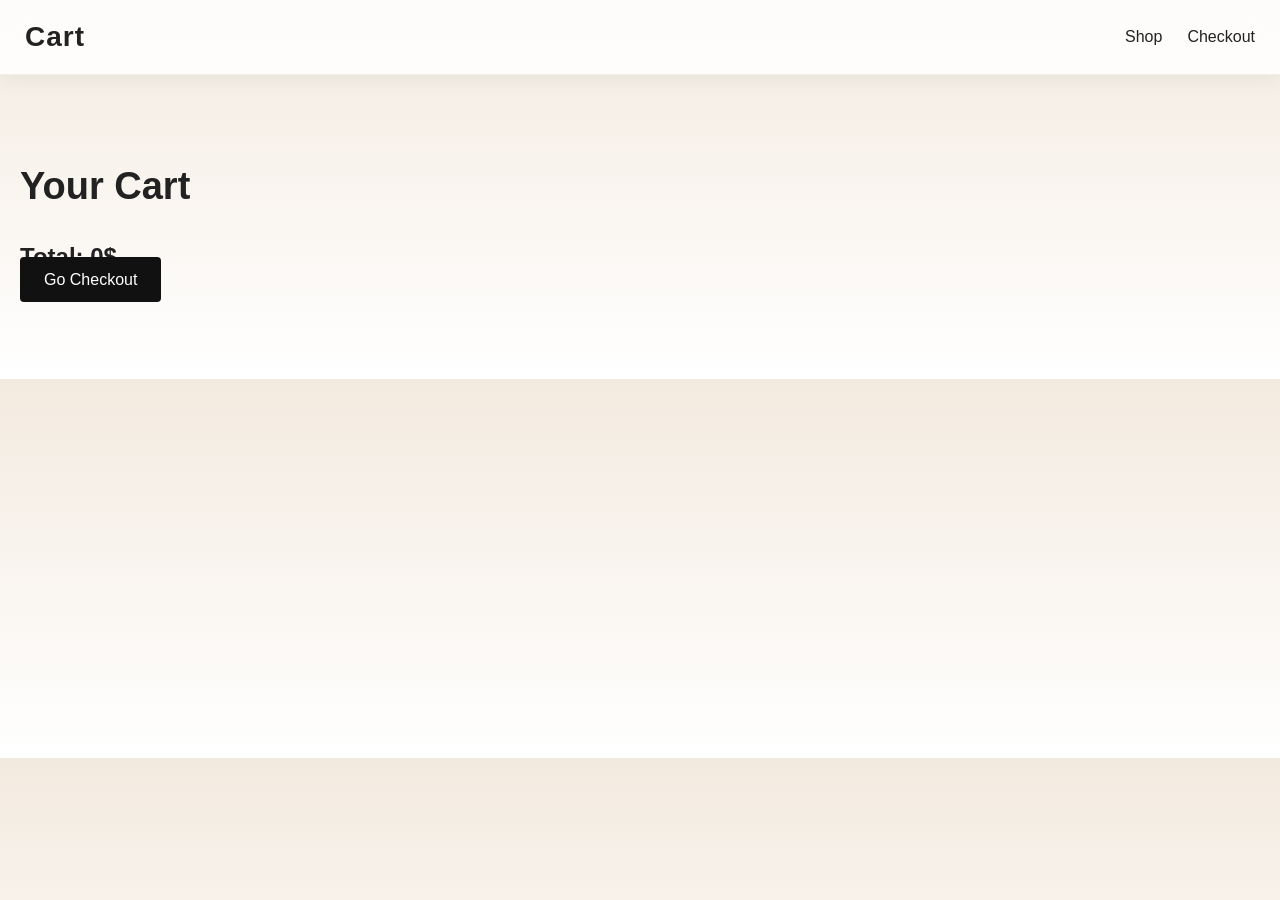
==== cart.html @ e7a4d615 "update" ====
<!DOCTYPE html>
<html lang="en">
<head>
<meta charset="UTF-8">
<meta name="viewport" content="width=device-width, initial-scale=1.0">
<title>Cart</title>
<link rel="stylesheet" href="style.css">
</head>

<body>

<header class="header">
  <div class="logo">Cart</div>

  <nav class="nav">
    <a href="product.html">Shop</a>
    <a href="checkout.html">Checkout</a>
  </nav>
</header>

<section class="section">

  <div class="section-head">
    <h2>Your Cart</h2>
  </div>

  <div id="cart-items"></div>

  <h2 id="total"></h2>

  <a href="checkout.html" class="btn btn-dark">Go Checkout</a>

</section>

<script src="script.js"></script>
</body>
</html>
---- style.css ----
:root{
    --bg:#f3eadf;
    --dark:#111;
    --light:#fff;
    --text:#222;
    --muted:#666;
    --line:rgba(0,0,0,.08);
}


*{
    margin:0;
    padding:0;
    box-sizing:border-box;
    scroll-behavior:smooth;
    transition:all 0.3s ease;
}

html{
    scroll-behavior:smooth;
}

body{
    font-family:Arial, Helvetica, sans-serif;
    background:linear-gradient(to bottom, #f3eadf, #ffffff);
    color:var(--text);
    overflow-x:hidden;
}

a{
    text-decoration:none;
    color:inherit;
}

img{
    width:100%;
    display:block;
}

/* TOPBAR */
.topbar{
    background:#000;
    color:#fff;
    text-align:center;
    padding:10px;
    font-size:14px;
}

/* HEADER */
.header{
    height:75px;
    padding:0 25px;
    display:flex;
    justify-content:space-between;
    align-items:center;
    background:rgba(255,255,255,.85);
    backdrop-filter:blur(12px);
    position:sticky;
    top:0;
    z-index:999;
    border-bottom:1px solid rgba(0,0,0,.05);
    box-shadow:0 5px 20px rgba(0,0,0,0.05);
}

.logo{
    font-size:28px;
    font-weight:700;
    letter-spacing:1px;
}

.nav{
    display:flex;
    gap:25px;
}

.nav a{
    position:relative;
    padding:5px 0;
}

.nav a::after{
    content:"";
    position:absolute;
    left:0;
    bottom:-3px;
    width:0;
    height:2px;
    background:#111;
    transition:.3s;
}

.nav a:hover::after,
.nav .active::after{
    width:100%;
}

.menu-btn{
    display:none;
    border:none;
    background:none;
    font-size:30px;
    cursor:pointer;
}

/* MOBILE MENU */
.mobile-menu{
    display:none;
    background:white;
    width:100%;
    position:fixed;
    top:75px;
    left:0;
    z-index:998;
    border-bottom:1px solid var(--line);
}

.mobile-menu a{
    display:block;
    padding:15px 20px;
    border-bottom:1px solid rgba(0,0,0,.05);
}

.mobile-menu.open{
    display:block;
}

/* HERO */
.hero{
    min-height:80vh;
    background:url("images/inlaya-Hero.jpg") center center/cover no-repeat;
    position:relative;
    display:flex;
    justify-content:center;
    align-items:center;
    text-align:center;
    padding:20px;
}

.hero-overlay{
    position:absolute;
    inset:0;
    background:rgba(0,0,0,.35);
}

.hero-content{
    position:relative;
    z-index:2;
    color:white;
    max-width:850px;
    animation:fadeUp 1s ease;
}

.hero h1{
    font-size:clamp(40px,7vw,80px);
    line-height:1.1;
    margin-bottom:20px;
}

.hero p{
    max-width:650px;
    margin:auto;
    font-size:18px;
    line-height:1.7;
}

.hero-actions{
    margin-top:30px;
    display:flex;
    justify-content:center;
    gap:15px;
    flex-wrap:wrap;
}

/* BUTTONS */
.btn{
    padding:14px 24px;
    border-radius:4px;
    transition:.3s;
}

.btn-dark{
    background:#111;
    color:white;
}

.btn-light{
    background:white;
    color:#111;
}

.btn:hover{
    transform:translateY(-3px);
    opacity:0.9;
}

/* FEATURED */
.featured{
    padding:40px 20px;
}

.featured-card{
    max-width:1300px;
    margin:auto;
    overflow:hidden;
    border-radius:20px;
    position:relative;
}

.featured-card img{
    height:700px;
    object-fit:cover;
    transition:0.4s;
}

.featured-card:hover img{
    transform:scale(1.05);
}

.featured-text{
    position:absolute;
    left:30px;
    bottom:30px;
    background:rgba(255,255,255,.92);
    padding:20px;
    border-radius:15px;
}

/* SECTION */
.section{
    max-width:1300px;
    margin:auto;
    padding:90px 20px;
}

.section-head{
    display:flex;
    justify-content:space-between;
    align-items:center;
    margin-bottom:35px;
}

.section-head h2{
    font-size:38px;
}

/* GRIDS */
.grid-3{
    display:grid;
    grid-template-columns:repeat(3,1fr);
    gap:25px;
}

/* CARDS */
.card{
    background:white;
    border-radius:18px;
    overflow:hidden;
    transition:.4s;
}

.card:hover{
    transform:translateY(-10px);
    box-shadow:0 20px 40px rgba(0,0,0,.12);
}

.card img{
    height:450px;
    object-fit:cover;
    transition:0.4s;
}

.card:hover img{
    transform:scale(1.05);
}

.card button{
    margin:15px 18px 20px;
    width:calc(100% - 36px);
    padding:12px;
    border:none;
    background:#111;
    color:white;
    border-radius:10px;
    cursor:pointer;
}

/* LOOKBOOK */
.lookbook{
    padding:100px 20px;
}

.lookbook-content{
    max-width:1300px;
    margin:auto;
    display:grid;
    grid-template-columns:1fr 1fr;
    gap:60px;
    align-items:center;
}

.lookbook-image img{
    height:700px;
    object-fit:cover;
    border-radius:20px;
}

/* GALLERY */
.gallery-section{
    padding:100px 20px;
}

.gallery-header{
    text-align:center;
    margin-bottom:40px;
}

.gallery-grid{
    max-width:1300px;
    margin:auto;
    display:grid;
    grid-template-columns:repeat(4,1fr);
    gap:20px;
}

.gallery-grid img{
    height:420px;
    object-fit:cover;
    border-radius:18px;
    transition:0.4s;
}

.gallery-grid img:hover{
    transform:scale(1.05);
}


/* TESTIMONIALS */
.testimonials{
    padding:80px 20px;
    text-align:center;
    background:#f9f9f9;
}

.testimonial{
    max-width:700px;
    margin:20px auto;
    padding:20px;
    background:white;
    border-radius:10px;
    box-shadow:0 5px 15px rgba(0,0,0,0.05);
}

.testimonial p:first-child{
    color:#f5a623;
}

/* ABOUT */
.about-box{
    background:white;
    border-radius:20px;
    padding:40px;
}

/* CONTACT */
.contact-section{
    padding:100px 20px;
    text-align:center;
}

.footer{
    background:#000;
    color:#fff;
    padding:60px 20px;
    display:grid;
    grid-template-columns:repeat(3,1fr);
    gap:30px;
}

.footer h3{
    margin-bottom:15px;
    font-size:16px;
    color:#fff;
}

.footer p,
.footer a{
    color:#bbb;
    font-size:14px;
    line-height:1.7;
    text-decoration:none;
    display:block;
    margin-bottom:8px;
}

/* SOCIAL ICONS (FINAL CLEAN) */
.social-icons{
    display:flex;
    justify-content:center;
    align-items:center;
    gap:20px;
    padding:30px 0;
}

.social-icons a{
    width:60px;
    height:60px;
    display:flex;
    align-items:center;
    justify-content:center;
    border-radius:50%;
    background:#111;
    color:white;
    font-size:26px;
    transition:0.3s;
}

.social-icons a:hover{
    transform:scale(1.1);
}

/* ANIMATION */
@keyframes fadeUp{
    from{
        opacity:0;
        transform:translateY(40px);
    }
    to{
        opacity:1;
        transform:translateY(0);
    }
}

/* RESPONSIVE */
@media(max-width:992px){

    .nav{display:none;}
    .menu-btn{display:block;}

    .grid-3,
    .gallery-grid,
    .instagram-grid,
    .footer,
    .lookbook-content{
        grid-template-columns:1fr;
    }

    .hero h1{font-size:45px;}
}

@media(max-width:600px){
    .hero{min-height:75vh;}
    .section-head{flex-direction:column; gap:10px;}
}

.brand{
    display:flex;
    align-items:center;
    justify-content:flex-start;
    gap:10px;
    height:75px;
}

/* reset ديال h1 باش مايبقاش يطلع ولا يهبط */
.brand-title{
    font-size:30px;
    font-weight:700;
    margin:0;
    padding:0;
    line-height:1;
}

/* logo مضمون مايتشوهش */
.brand-logo{
    width:50px;
    height:50px;
    display:block;
    object-fit:cover;
    border-radius:50%;
}


.card img{
    width:100%;
    height:450px;
    object-fit:cover;
    display:block;
}

.footer{
    background:#0f0f0f;
    color:#fff;
    padding:60px 20px;
    display:grid;
    grid-template-columns:repeat(4,1fr);
    gap:30px;
}

.footer h2{
    font-size:22px;
    margin-bottom:10px;
}

.footer h3{
    margin-bottom:15px;
    font-size:16px;
    color:#fff;
}

.footer p,
.footer a{
    color:#bbb;
    font-size:14px;
    line-height:1.7;
    text-decoration:none;
    display:block;
    margin-bottom:8px;
}

.footer a:hover{
    color:#fff;
    text-decoration:underline;
}

.footer-bottom{
    background:#000;
    color:#888;
    text-align:center;
    padding:15px;
    font-size:13px;
    border-top:1px solid rgba(255,255,255,0.1);
}

.trust-badges{
    display:flex;
    justify-content:center;
    gap:30px;
    padding:30px;
    background:#fff;
    font-weight:bold;
    flex-wrap:wrap;
}

.faq-mini{
    text-align:center;
    padding:40px 20px;
    background:#f9f9f9;
}

.faq-mini h3{
    margin-bottom:15px;
}

.copyright{
    display:flex;
    justify-content:center;
    align-items:center;
    gap:10px;
    padding:20px;
    background:#111;
    color:#bbb;
}

.flag{
    width:25px;
    height:18px;
    object-fit:cover;
}

.promo-bar {
  background-color: #000;
  color: #fff;
  font-weight: bold;
  overflow: hidden;
  white-space: nowrap;
  font-family: 'Poppins', sans-serif;
  padding: 10px 0;
}

.promo-text {
  display: inline-block;
  animation: slideText 10s linear infinite;
}

@keyframes slideText {
  from { transform: translateX(100%); }
  to { transform: translateX(-100%); }
}

.footer p{
    color:#bbb;
    line-height:1.8;
    margin-bottom:12px;
    font-size:14px;
}

.brand-message{
    padding:100px 20px;
    background:#fff;
    text-align:center;
}

.brand-message .container{
    max-width:900px;
    margin:auto;
}


.brand-text{
    font-size:18px;
    line-height:1.8;
    color:#555;
    margin-bottom:30px;
}

.brand-btn{
    display:inline-block;
    padding:14px 28px;
    background:#111;
    color:#fff;
    border-radius:6px;
    text-decoration:none;
    transition:0.3s;
}

.brand-btn:hover{
    transform:translateY(-3px);
    background:#000;
}

.lookbook-content{
    display:grid;
    grid-template-columns:1fr 1fr;
    gap:40px;
    align-items:center;
}

.lookbook-text{
    display:flex;
    flex-direction:column;
    align-items:flex-start;
}

.lookbook-text span{
    margin-bottom:15px;
}

.lookbook-text h2{
    margin-bottom:20px;
}

.lookbook-text p{
    margin-bottom:25px;
    line-height:1.8;
}

.lookbook-text .btn{
    display:inline-block;
}

.product-btn{
    display:block;
    margin:15px 18px 20px;
    text-align:center;
    padding:12px;
    background:#111;
    color:white;
    border-radius:10px;
}
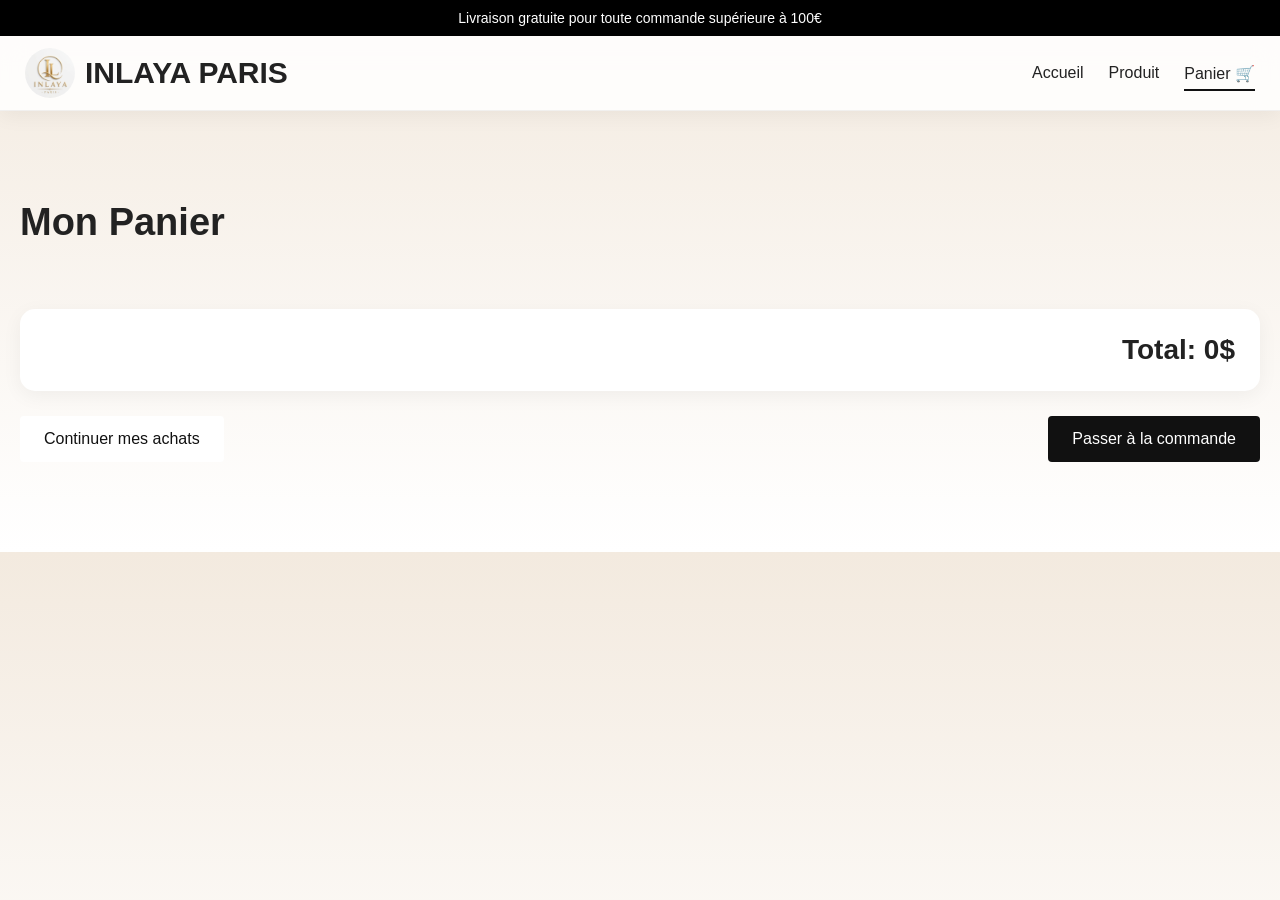
==== commit a0960ebd: "update" ====
--- a/cart.html
+++ b/cart.html
@@ -1,37 +1,70 @@
 <!DOCTYPE html>
-<html lang="en">
+<html lang="fr">
 <head>
 <meta charset="UTF-8">
 <meta name="viewport" content="width=device-width, initial-scale=1.0">
-<title>Cart</title>
+
+<title>Panier | INLAYA PARIS</title>
+
 <link rel="stylesheet" href="style.css">
+
 </head>
 
 <body>
 
+<div class="topbar">
+    <p>Livraison gratuite pour toute commande supérieure à 100€</p>
+</div>
+
 <header class="header">
-  <div class="logo">Cart</div>
 
-  <nav class="nav">
-    <a href="product.html">Shop</a>
-    <a href="checkout.html">Checkout</a>
-  </nav>
+    <div class="brand">
+
+        <img src="images/Inlaya-paris.png" alt="Logo" class="brand-logo">
+
+        <h1 class="brand-title">INLAYA PARIS</h1>
+
+    </div>
+
+    <nav class="nav">
+        <a href="index.html">Accueil</a>
+        <a href="product.html">Produit</a>
+        <a href="cart.html" class="active">Panier 🛒</a>
+    </nav>
+
 </header>
 
 <section class="section">
 
-  <div class="section-head">
-    <h2>Your Cart</h2>
-  </div>
+    <div class="section-head">
 
-  <div id="cart-items"></div>
+        <h2>Mon Panier</h2>
 
-  <h2 id="total"></h2>
+    </div>
 
-  <a href="checkout.html" class="btn btn-dark">Go Checkout</a>
+    <div id="cart-items"></div>
+
+    <div class="cart-total-box">
+
+        <h3 id="total">Total : 0€</h3>
+
+    </div>
+
+    <div class="cart-actions">
+
+        <a href="index.html" class="btn btn-light">
+            Continuer mes achats
+        </a>
+
+        <a href="checkout.html" class="btn btn-dark">
+            Passer à la commande
+        </a>
+
+    </div>
 
 </section>
 
 <script src="script.js"></script>
+
 </body>
 </html>
--- a/style.css
+++ b/style.css
@@ -668,5 +668,187 @@
 }
 
 
-
-
+.product-slider {
+  position: relative;
+  width: 100%;
+  max-width: 400px; /* حجم الكارد */
+  margin: auto;
+  overflow: hidden; /* باش ما يخرجوش العناصر */
+}
+
+.product-slider img {
+  width: 100%;
+  display: none;
+}
+
+.product-slider img.active {
+  display: block;
+}
+
+/* الأزرار */
+.product-slider button {
+  position: absolute;
+  top: 50%;
+  transform: translateY(-50%);
+  background: rgba(0,0,0,0.5);
+  color: white;
+  border: none;
+  padding: 10px 15px;
+  cursor: pointer;
+  font-size: 20px;
+  z-index: 10;
+}
+
+/* زر يسار */
+.product-slider .prev {
+  left: 10px;   /* لصقناه فالجانب الأيسر */
+}
+
+/* زر يمين */
+.product-slider .next {
+  right: 10px;  /* لصقناه فالجانب الأيمن */
+}
+
+
+
+
+
+
+/* PRODUCT PAGE */
+
+.product-page{
+    max-width:1300px;
+    margin:80px auto;
+    padding:20px;
+    display:grid;
+    grid-template-columns:1fr 1fr;
+    gap:60px;
+    align-items:start;
+}
+
+.product-image img{
+    width:100%;
+    border-radius:20px;
+    object-fit:cover;
+}
+
+.product-info h1{
+    font-size:42px;
+    margin-bottom:15px;
+}
+
+.price{
+    font-size:28px;
+    font-weight:bold;
+    margin-bottom:20px;
+}
+
+.description{
+    color:#555;
+    line-height:1.8;
+    margin-bottom:30px;
+}
+
+.product-info h3{
+    margin:20px 0 10px;
+}
+
+.product-info select{
+    width:220px;
+    padding:12px;
+    border:1px solid #ddd;
+    border-radius:8px;
+    background:white;
+}
+
+.quantity-box{
+    display:flex;
+    align-items:center;
+    gap:15px;
+    margin-bottom:30px;
+}
+
+.quantity-box button{
+    width:45px;
+    height:45px;
+    border:none;
+    background:#111;
+    color:white;
+    font-size:20px;
+    cursor:pointer;
+    border-radius:8px;
+}
+
+.quantity-box span{
+    font-size:20px;
+    font-weight:bold;
+}
+
+@media(max-width:992px){
+
+    .product-page{
+        grid-template-columns:1fr;
+    }
+
+    .product-info h1{
+        font-size:32px;
+    }
+
+}
+
+
+
+/* CART PAGE */
+
+#cart-items{
+    display:grid;
+    gap:20px;
+}
+
+#cart-items .card{
+    display:flex;
+    align-items:center;
+    gap:20px;
+    padding:20px;
+}
+
+#cart-items .card img{
+    width:120px;
+    height:150px;
+    object-fit:cover;
+    border-radius:12px;
+}
+
+.cart-total-box{
+    margin-top:30px;
+    padding:25px;
+    background:white;
+    border-radius:15px;
+    text-align:right;
+    box-shadow:0 5px 20px rgba(0,0,0,.05);
+}
+
+.cart-total-box h3{
+    font-size:28px;
+}
+
+.cart-actions{
+    margin-top:25px;
+    display:flex;
+    justify-content:space-between;
+    gap:15px;
+    flex-wrap:wrap;
+}
+
+@media(max-width:768px){
+
+    #cart-items .card{
+        flex-direction:column;
+        text-align:center;
+    }
+
+    .cart-actions{
+        flex-direction:column;
+    }
+
+}
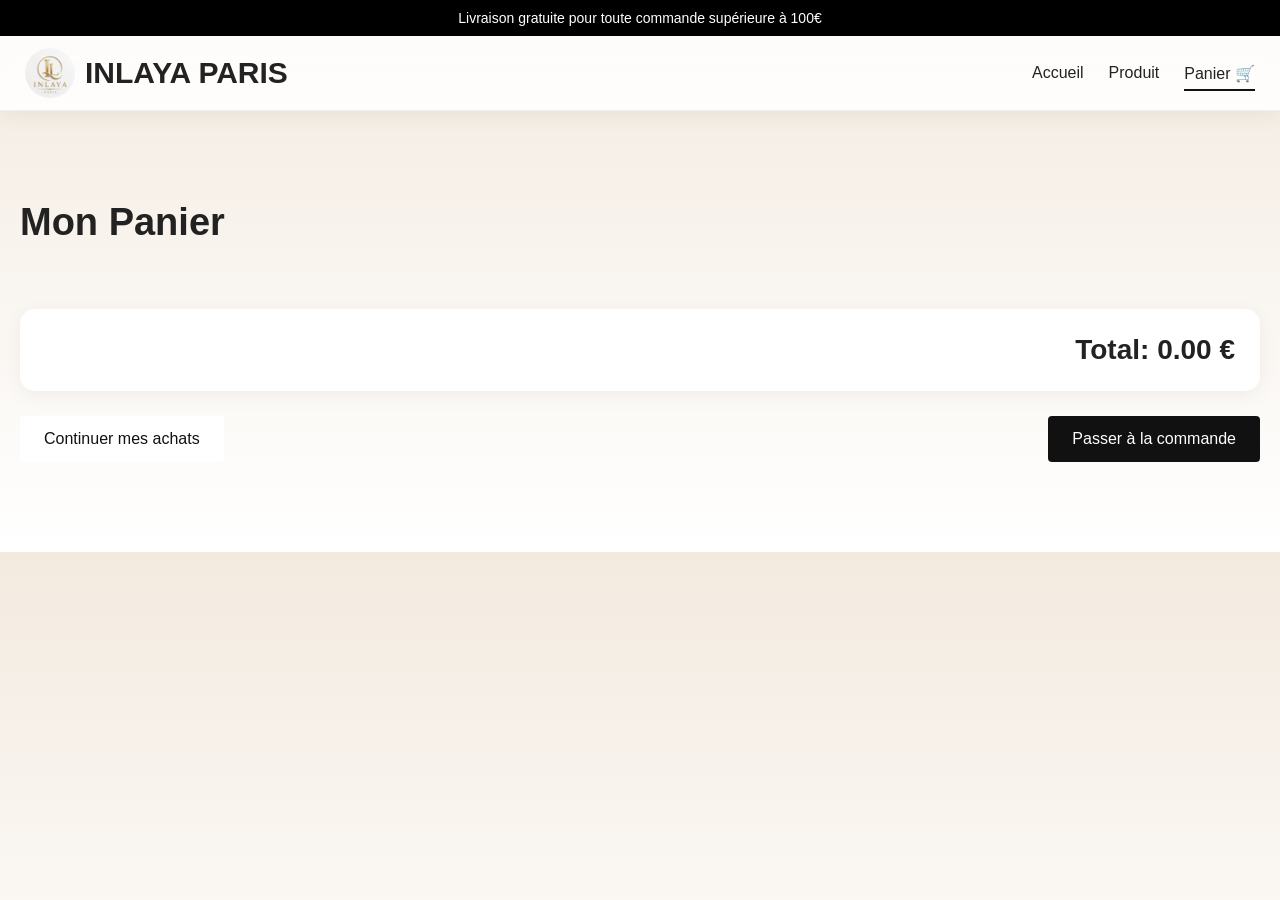
==== commit a09574c0: "update" ====
--- a/cart.html
+++ b/cart.html
@@ -52,7 +52,7 @@
 
     <div class="cart-actions">
 
-        <a href="index.html" class="btn btn-light">
+        <a href="index.html#products" class="btn btn-light">
             Continuer mes achats
         </a>
 
--- a/style.css
+++ b/style.css
@@ -851,4 +851,61 @@
         flex-direction:column;
     }
 
+}
+
+
+
+.slider {
+  position: relative;
+  width: 100%;
+  height: 350px;
+  overflow: hidden;
+}
+
+
+.slider {
+    position: relative;
+    width: 100%;
+    max-width: 450px;
+    height: 450px;
+    overflow: hidden;
+}
+
+.slider img {
+    position: absolute;
+    width: 100%;
+    height: 100%;
+    object-fit: cover;
+    opacity: 0;
+    transition: 0.4s ease;
+}
+
+.slider img.active {
+    opacity: 1;
+}
+
+.slider button {
+    position: absolute;
+    top: 50%;
+    transform: translateY(-50%);
+    background: rgba(0,0,0,0.5);
+    color: white;
+    border: none;
+    padding: 10px;
+    cursor: pointer;
+    z-index: 10;
+}
+
+.prev { left: 10px; }
+.next { right: 10px; }
+
+.quantity-box {
+    display: flex;
+    gap: 10px;
+    align-items: center;
+}
+
+.quantity-box button {
+    padding: 5px 10px;
+    cursor: pointer;
 }
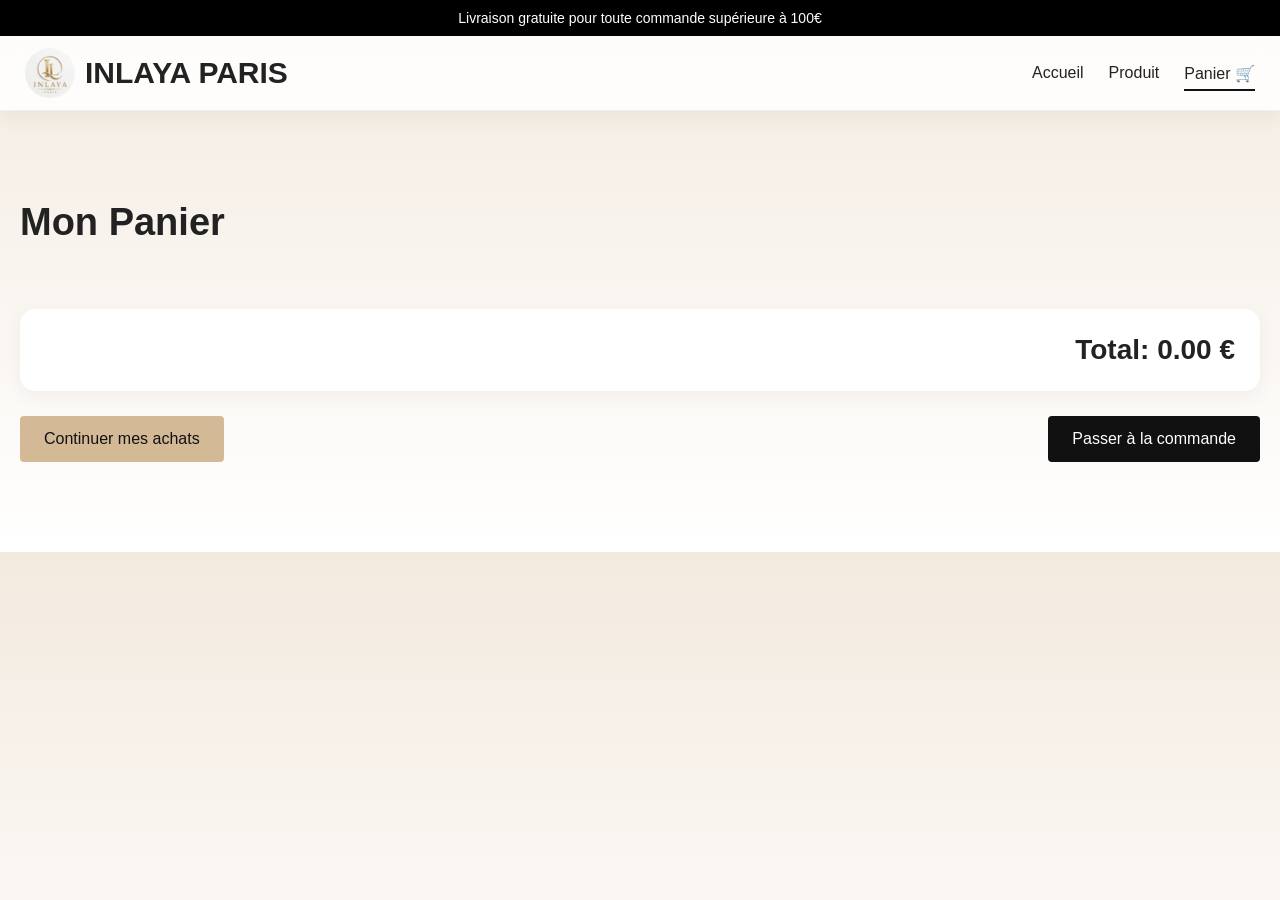
==== commit 83392f0c: "update" ====
--- a/cart.html
+++ b/cart.html
@@ -52,8 +52,8 @@
 
     <div class="cart-actions">
 
-        <a href="index.html#products" class="btn btn-light">
-            Continuer mes achats
+        <a href="index.html#products" class="btn btn-beige">
+         Continuer mes achats
         </a>
 
         <a href="checkout.html" class="btn btn-dark">
--- a/style.css
+++ b/style.css
@@ -183,15 +183,15 @@
     color:white;
 }
 
-.btn-light{
-    background:white;
+.btn-beige{
+    background:#d4b996;
     color:#111;
 }
 
-.btn:hover{
-    transform:translateY(-3px);
-    opacity:0.9;
-}
+.btn-beige:hover{
+    background:#c7a97f;
+}
+
 
 /* FEATURED */
 .featured{
@@ -299,7 +299,7 @@
 }
 
 .lookbook-image img{
-    height:700px;
+    height:500px; 
     object-fit:cover;
     border-radius:20px;
 }
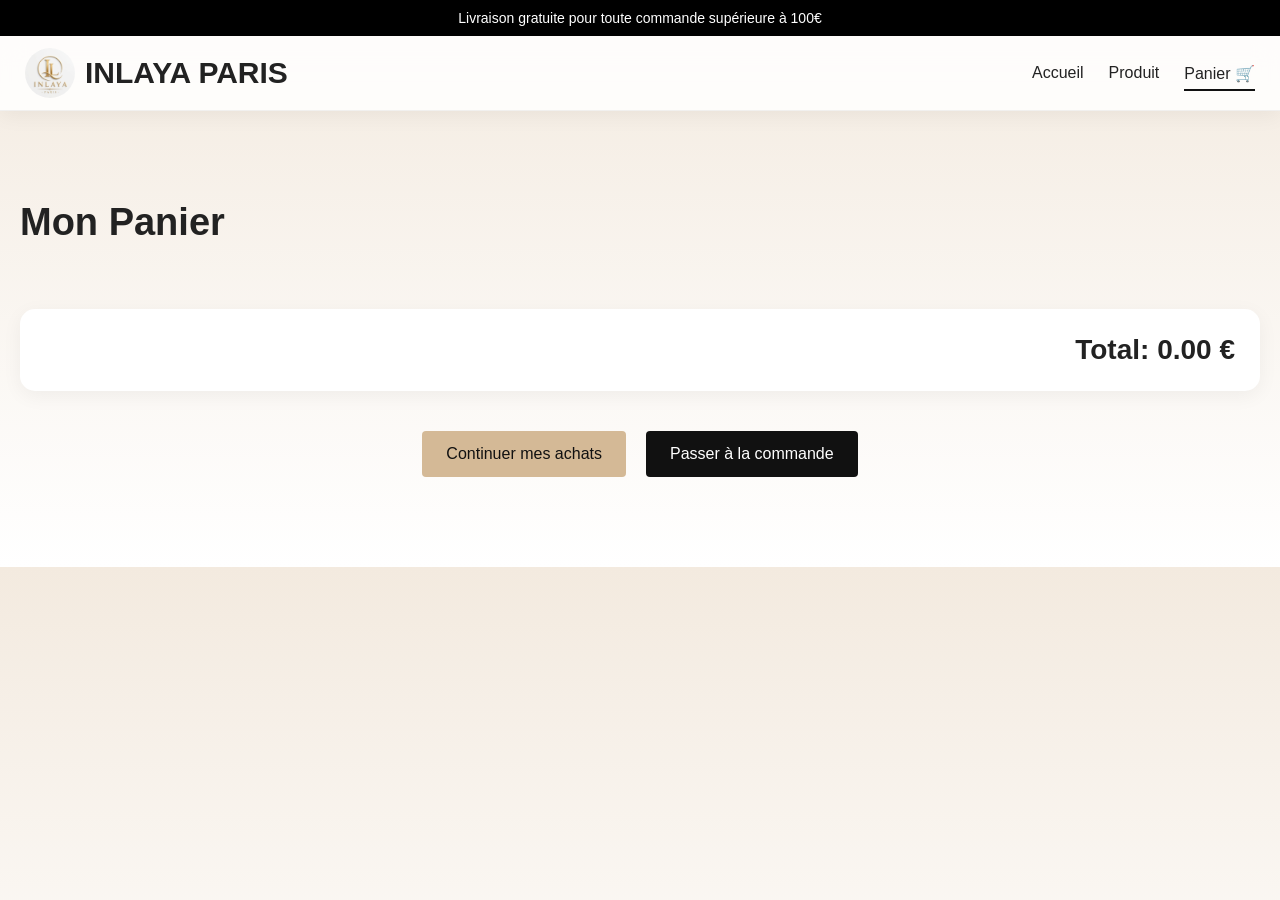
==== commit 9120b417: "update" ====
--- a/cart.html
+++ b/cart.html
@@ -1,6 +1,8 @@
 <!DOCTYPE html>
 <html lang="fr">
+
 <head>
+
 <meta charset="UTF-8">
 <meta name="viewport" content="width=device-width, initial-scale=1.0">
 
@@ -13,56 +15,112 @@
 <body>
 
 <div class="topbar">
-    <p>Livraison gratuite pour toute commande supérieure à 100€</p>
+<p>Livraison gratuite pour toute commande supérieure à 100€</p>
 </div>
+
 
 <header class="header">
 
-    <div class="brand">
+<div class="brand">
 
-        <img src="images/Inlaya-paris.png" alt="Logo" class="brand-logo">
+<img src="images/Inlaya-paris.png" class="brand-logo">
 
-        <h1 class="brand-title">INLAYA PARIS</h1>
+<h1 class="brand-title">
+INLAYA PARIS
+</h1>
 
-    </div>
+</div>
 
-    <nav class="nav">
-        <a href="index.html">Accueil</a>
-        <a href="product.html">Produit</a>
-        <a href="cart.html" class="active">Panier 🛒</a>
-    </nav>
+
+<button class="menu-btn" id="menuBtn">
+☰
+</button>
+
+
+<nav class="nav">
+
+<a href="index.html">
+Accueil
+</a>
+
+<a href="product.html">
+Produit
+</a>
+
+<a href="cart.html" class="active">
+Panier 🛒
+</a>
+
+</nav>
 
 </header>
 
+
+
+<div class="mobile-menu" id="mobileMenu">
+
+<a href="index.html">
+Accueil
+</a>
+
+<a href="product.html">
+Produit
+</a>
+
+<a href="cart.html">
+Panier 🛒
+</a>
+
+</div>
+
+
+
 <section class="section">
 
-    <div class="section-head">
+<div class="section-head">
 
-        <h2>Mon Panier</h2>
+<h2>
+Mon Panier
+</h2>
 
-    </div>
+</div>
 
-    <div id="cart-items"></div>
 
-    <div class="cart-total-box">
+<div id="cart-items"></div>
 
-        <h3 id="total">Total : 0€</h3>
 
-    </div>
+<div class="cart-total-box">
 
-    <div class="cart-actions">
+<h3 id="total">
 
-        <a href="index.html#products" class="btn btn-beige">
-         Continuer mes achats
-        </a>
+Total : 0 €
 
-        <a href="checkout.html" class="btn btn-dark">
-            Passer à la commande
-        </a>
+</h3>
 
-    </div>
+</div>
+
+
+
+<div class="cart-actions">
+
+<a href="index.html#products" class="btn btn-beige">
+
+Continuer mes achats
+
+</a>
+
+
+
+<a href="checkout.html" class="btn btn-dark">
+
+Passer à la commande
+
+</a>
+
+</div>
 
 </section>
+
 
 <script src="script.js"></script>
 
--- a/style.css
+++ b/style.css
@@ -908,4 +908,44 @@
 .quantity-box button {
     padding: 5px 10px;
     cursor: pointer;
+}
+
+
+.about-box input,
+.about-box select{
+
+width:100%;
+padding:15px;
+
+margin-top:8px;
+margin-bottom:20px;
+
+border:1px solid #ddd;
+
+border-radius:8px;
+
+background:white;
+
+}
+
+
+.about-box button{
+
+margin-top:15px;
+
+}
+
+
+.cart-actions{
+
+display:flex;
+
+justify-content:center;
+
+gap:20px;
+
+flex-wrap:wrap;
+
+margin-top:40px;
+
 }
